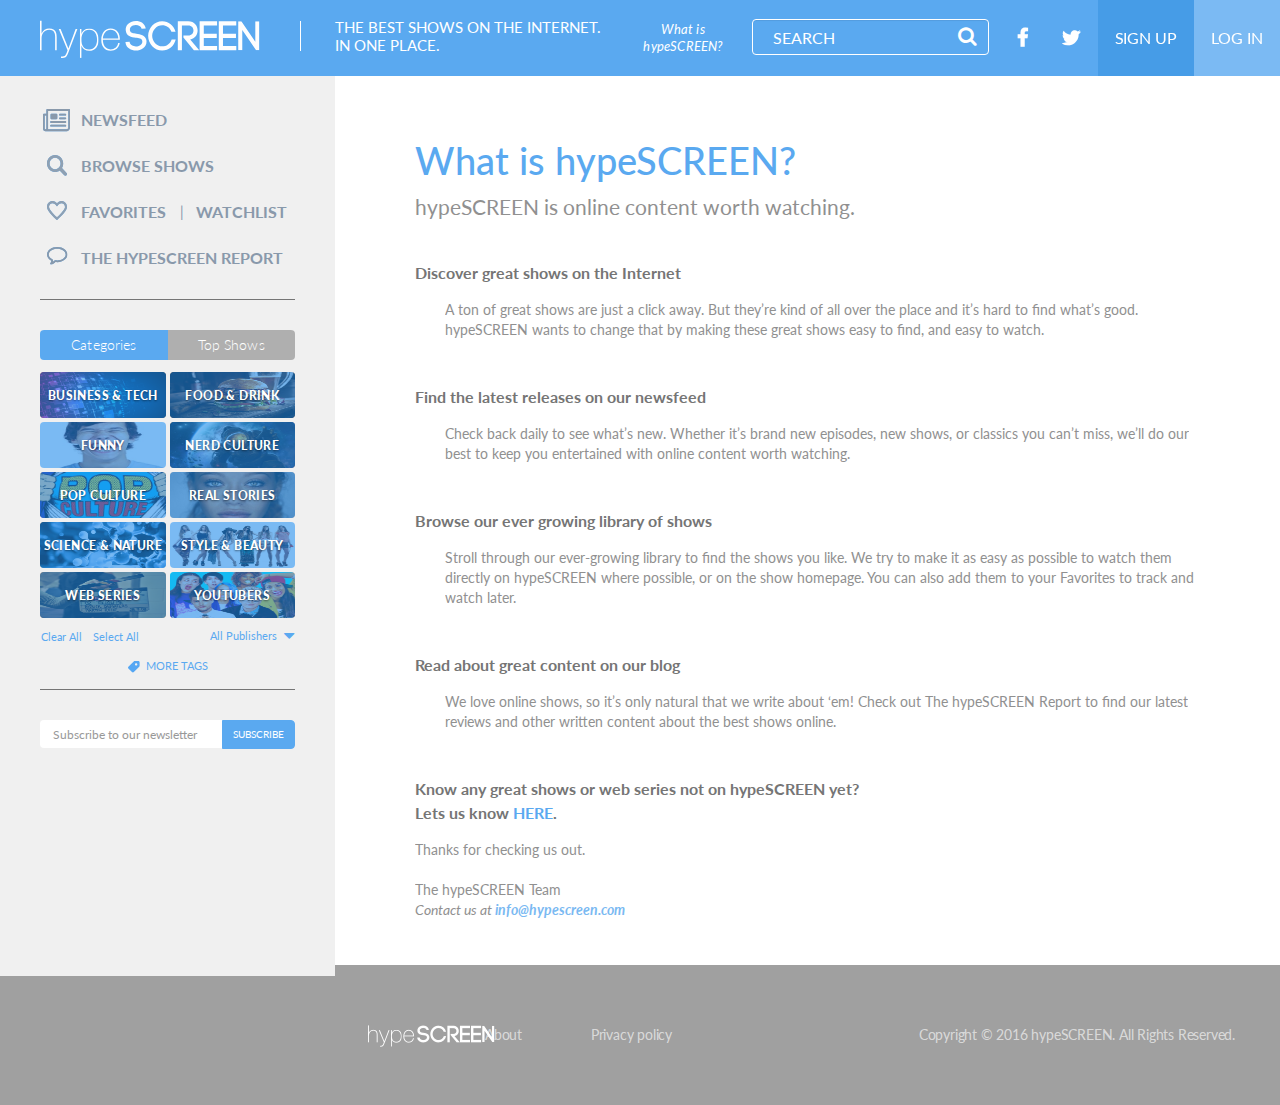
==== about.html @ 7e781bf2 "About page" ====
<!DOCTYPE html>
<html lang="en">

<head>
    <meta charset="utf-8">
    <meta http-equiv="X-UA-Compatible" content="IE=edge">
    <meta name="viewport" content="width=device-width, initial-scale=1">
    <meta name="description" content="Web TV Worth Watching">
    <meta name="author" content="">
    <link rel="icon" href="">
    <title>About | hypeSCREEN</title>
    <link href="https://maxcdn.bootstrapcdn.com/font-awesome/4.7.0/css/font-awesome.min.css" rel="stylesheet">
    <link href="styles/css/ie10-viewport-bug-workaround.css" rel="stylesheet">
    <link href="styles/css/main.css" rel="stylesheet">
    <link href="https://fonts.googleapis.com/css?family=Lato:300,400,700|Open+Sans:400,700" rel="stylesheet"> 
    <!--[if lt IE 9]>
      <script src="js/html5shiv.min.js"></script>
      <script src="js/respond.min.js"></script>
    <![endif]-->
</head>

<body id="about-page">
    <!--==========================================
                        Header 
    ===========================================-->
    <header>
        <nav class="navbar navbar-hypescreen">
            <div class="container-fluid">
            
                <!-- Nav mobile -->
                <div class="nav-mobile">
                    <a id="show-sidenav"> 
                        <img src="images/icon/bars_icon.svg" class="bars-icon" /> 
                        <img src="images/icon/close_icon.svg" class="close-icon" /> 
                    </a>
                </div>

                <!-- Logo -->
                <div class="navbar-header"> 
                    <a class="navbar-brand" href="index.html"><img src="images/logo.svg" alt="logo" title="logo"></a> 
                    <p class="tagline">
                        The best shows on the internet. <br/>In one place.
                    </p>
                </div>

                <!-- Navbar menu -->
                <ul class="nav navbar-nav navbar-right">
                    <li class="about-nav"><a href="about.html">What is hypeSCREEN?</a></li>
                    <li class="form-nav">
                        <form class="form-search navbar-form navbar-left">
                            <div class="form-group">
                                  <input type="text" class="form-control" placeholder="Search">
                                    <button type="submit" class="btn btn-submit"><i class="fa fa-search"></i></button>
                            </div>
                        </form>
                    </li>
                    <li class="hidden-xs hidden-sm"><a href=""><i class="fa fa-facebook"></i></a></li>
                    <li class="hidden-xs hidden-sm"><a href=""><i class="fa fa-twitter"></i></a></li>

                    <!-- User not login -->
                    <li class="nav-signup"><a href="#">Sign Up</a></li> 
                    <li class="nav-login"><a href="#" data-toggle="modal" data-target="#loginModal">LOG IN</a></li>

                    <!-- User login -->
                    <!-- <li class="dropdown user-login">
                        <a href="#" class="dropdown-toggle" data-toggle="dropdown" role="button" aria-haspopup="true" aria-expanded="false"><img src="images/user.png" class="user-img" alt="user" title="user" /></a>
                        <ul class="dropdown-menu">
                            <li><a href="#">My profile</a></li>
                            <li><a href="index.html">Log out</a></li> 
                        </ul>
                    </li> -->
                </ul>
            </div> 
        </nav>
    </header>

    <!--==========================================
                        Main
    ===========================================-->
    <main>


        <!--==========================================
                            SIDENAV
        ===========================================-->
        <aside class="sidenav">
            <nav> 

                <!-- List menu -->
                <ul class="list-menu">
                    <li>
                        <a href="index.html">
                            <img class="is-visible" src="images/icon/sidenav/newsfeed.svg"/> 
                            <img class="is-hidden" src="images/icon/sidenav/newsfeed_blue.svg"/> 
                            Newsfeed
                        </a>
                    </li>
                    <li>
                        <a href="browse.html">
                            <img class="is-visible" src="images/icon/sidenav/browse_shows.svg"/> 
                            <img class="is-hidden" src="images/icon/sidenav/browse_shows_blue.svg"/> 
                            Browse shows
                        </a>
                    </li>
                    <li>
                        <a href="my-favorites-not-login.html">
                            <img class="is-visible" src="images/icon/sidenav/favorites.svg"/> 
                            <img class="is-hidden" src="images/icon/sidenav/favorites_blue.svg"/> 
                            Favorites
                        </a>
                        <div class="separate">|</div>
                        <a href="my-watchlist-not-login.html">Watchlist</a>
                    </li>
                    <li>
                        <a href="#">
                            <img class="is-visible" src="images/icon/sidenav/comment.svg"/> 
                            <img class="is-hidden" src="images/icon/sidenav/comment_blue.svg"/> 
                            The Hypescreen Report
                        </a>
                    </li>
                </ul>

                <div class="sidenav-tab">
                    
                    <ul class="list-inline">
                        <li class="active"><a href="#categories" data-toggle="tab">Categories</a></li>
                        <li><a href="#top-shows" data-toggle="tab">Top Shows</a></li>
                    </ul>

                    <div class="tab-content">

                        <!-- Filter -->
                        <div id="categories" class="filter tab-pane active fade in">

                            <!-- Filter Header -->
                            <div class="filter-header visible-xs visible-sm">
                                <h2>- CHOOSE YOUR CATEGORIES -</h2>
                            </div>

                            <!-- Filter Body -->
                            <div class="filter-body">

                                <!-- Filter Tags -->
                                <div class="filter-tags">

                                    <button type="button" class="btn btn-tag btn-tag-image" data-color="default" 
                                        data-slug="business-tech">
                                        <div class="image">
                                            <img src="images/tags/business_technology.jpg" alt="Business & tech" 
                                            title="Business & tech"/>
                                        </div>
                                        <span>BUSINESS &amp; TECH</span>
                                    </button>

                                    <button type="button" class="btn btn-tag btn-tag-image" data-color="default" 
                                        data-slug="food-drink">
                                        <div class="image">
                                            <img src="images/tags/food_drink.jpg" alt="Food & Drink" title="Food & Drink"/>
                                        </div>
                                        <span>FOOD &amp; DRINK</span>
                                    </button>

                                    <button type="button" class="btn btn-tag btn-tag-image" data-color="default" 
                                        data-slug="funny">
                                        <div class="image">
                                            <img src="images/tags/funny.jpg" alt="Funny" title="Funny"/>
                                        </div>
                                        <span>FUNNY</span>
                                    </button>

                                    <button type="button" class="btn btn-tag btn-tag-image" data-color="default" 
                                        data-slug="nerd-culture">
                                        <div class="image">
                                            <img src="images/tags/nerd_culture.jpg" alt="Nerd Culture" title="Nerd Culture"/>
                                        </div>
                                        <span>NERD CULTURE</span>
                                    </button>

                                    <button type="button" class="btn btn-tag btn-tag-image" data-color="default" 
                                        data-slug="pop-culture">
                                        <div class="image">
                                            <img src="images/tags/pop_culture.jpg" alt="Pop Culture" title="Pop Culture"/>
                                        </div>
                                        <span>POP CULTURE</span>
                                    </button>

                                    <button type="button" class="btn btn-tag btn-tag-image" data-color="default" 
                                        data-slug="real-stories">
                                        <div class="image">
                                            <img src="images/tags/real_stories.jpg" alt="Real Stories" title="Real Stories"/>
                                        </div>
                                        <span>REAL STORIES</span>
                                    </button>

                                    <button type="button" class="btn btn-tag btn-tag-image" data-color="default" 
                                        data-slug="science-nature">
                                        <div class="image">
                                            <img src="images/tags/science_nature.jpg" alt="Science Nature" title="Science Nature"/>
                                        </div>
                                        <span>SCIENCE &amp; NATURE</span>
                                    </button>

                                    <button type="button" class="btn btn-tag btn-tag-image" data-color="default" 
                                        data-slug="style-beauty">
                                        <div class="image">
                                            <img src="images/tags/style_beauty.jpg" alt="Style Beauty" title="Style Beauty"/>
                                        </div>
                                        <span>STYLE &amp; BEAUTY</span>
                                    </button>

                                    <button type="button" class="btn btn-tag btn-tag-image" data-color="default" 
                                        data-slug="web-series">
                                        <div class="image">
                                            <img src="images/tags/web_series.jpg" alt="Web Series" title="Web Series"/>
                                        </div>
                                        <span>WEB SERIES</span>
                                    </button>

                                    <button type="button" class="btn btn-tag btn-tag-image" data-color="default" 
                                        data-slug="youtubers">
                                        <div class="image">
                                            <img src="images/tags/youtubers.jpg" alt="Youtubers" title="Youtubers"/>
                                        </div>
                                        <span>YOUTUBERS</span>
                                    </button>

                                </div>

                                <!-- Filter Action -->
                                <div class="filter-action clearfix">
                                    <div class="pull-left">
                                        <a href="#" class="btn btn-link">Clear All</a>
                                        <a href="#" class="btn btn-link">Select All</a>
                                    </div>
                                    <div class="pull-right">
                                        <div class="dropdown">
                                            <button class="btn btn-link dropdown-toggle" type="button" id="dropdownMenu1" data-toggle="dropdown" aria-haspopup="true" aria-expanded="true">
                                                All Publishers <i class="fa fa-caret-down"></i>
                                            </button>
                                            <ul class="dropdown-menu" aria-labelledby="dropdownMenu1">
                                                <li><a href="#">Action</a></li>
                                                <li><a href="#">Another action</a></li>
                                                <li><a href="#">Something else here</a></li>
                                                <li role="separator" class="divider"></li>
                                                <li><a href="#">Separated link</a></li>
                                            </ul>
                                        </div>
                                    </div>
                                </div>

                                <!-- Filter More Tags -->
                                <div class="filter-more-tags collapse" id="MoreTags">
                                    
                                        <button type="button" class="btn btn-tag" data-color="default" data-slug="animation">
                                            Animation
                                        </button>
                                    
                                        <button type="button" class="btn btn-tag" data-color="default" data-slug="art-dance">
                                            Art &amp; Dance
                                        </button>
                                    
                                        <button type="button" class="btn btn-tag" data-color="default" data-slug="automotive">
                                            Automotive
                                        </button>
                                    
                                        <button type="button" class="btn btn-tag" data-color="default" data-slug="celebs">
                                            Celebs
                                        </button>
                                    
                                        <button type="button" class="btn btn-tag" data-color="default" data-slug="classics">
                                            Classics
                                        </button>
                                    
                                        <button type="button" class="btn btn-tag" data-color="default" data-slug="diy-life-hacks">
                                            DIY &amp; Life Hacks
                                        </button>
                                    
                                        <button type="button" class="btn btn-tag" data-color="default" data-slug="documentary">
                                            Documentary
                                        </button>
                                    
                                        <button type="button" class="btn btn-tag" data-color="default" data-slug="drama">
                                            Drama
                                        </button>
                                    
                                        <button type="button" class="btn btn-tag" data-color="default" data-slug="game-shows">
                                            Game Shows
                                        </button>
                                    
                                        <button type="button" class="btn btn-tag" data-color="default" data-slug="gaming">
                                            Gaming
                                        </button>
                                    
                                        <button type="button" class="btn btn-tag" data-color="default" data-slug="health-wellness">
                                            Health &amp; Wellness
                                        </button>
                                    
                                        <button type="button" class="btn btn-tag" data-color="default" data-slug="history">
                                            History
                                        </button>
                                    
                                        <button type="button" class="btn btn-tag" data-color="default" data-slug="home-hospitality">
                                            Home &amp; Hospitality
                                        </button>
                                    
                                        <button type="button" class="btn btn-tag" data-color="default" data-slug="informational">
                                            Informational
                                        </button>
                                    
                                        <button type="button" class="btn btn-tag" data-color="default" data-slug="instructional">
                                            Instructional
                                        </button>
                                    
                                        <button type="button" class="btn btn-tag" data-color="default" data-slug="interviews">
                                            Interviews
                                        </button>
                                    
                                        <button type="button" class="btn btn-tag" data-color="default" data-slug="jokes-sketch-comedy">
                                            Jokes &amp; Sketch Comedy
                                        </button>
                                    
                                        <button type="button" class="btn btn-tag" data-color="default" data-slug="lgbt">
                                            LGBT
                                        </button>
                                    
                                        <button type="button" class="btn btn-tag" data-color="default" data-slug="love-dating">
                                            Love &amp; Dating
                                        </button>
                                    
                                        <button type="button" class="btn btn-tag" data-color="default" data-slug="movies-tv">
                                            Movies &amp; TV
                                        </button>
                                    
                                        <button type="button" class="btn btn-tag" data-color="default" data-slug="music">
                                            Music
                                        </button>
                                    
                                        <button type="button" class="btn btn-tag" data-color="default" data-slug="news">
                                            News
                                        </button>
                                    
                                        <button type="button" class="btn btn-tag" data-color="default" data-slug="our-faves">
                                            Our Faves
                                        </button>
                                    
                                        <button type="button" class="btn btn-tag" data-color="default" data-slug="parenthood">
                                            Parenthood
                                        </button>
                                    
                                        <button type="button" class="btn btn-tag" data-color="default" data-slug="pranks">
                                            Pranks
                                        </button>
                                    
                                        <button type="button" class="btn btn-tag" data-color="default" data-slug="reality">
                                            Reality
                                        </button>
                                    
                                        <button type="button" class="btn btn-tag" data-color="default" data-slug="reviews">
                                            Reviews
                                        </button>
                                    
                                        <button type="button" class="btn btn-tag" data-color="default" data-slug="sci-fi">
                                            Sci Fi
                                        </button>
                                    
                                        <button type="button" class="btn btn-tag" data-color="default" data-slug="sports">
                                            Sports
                                        </button>
                                    
                                        <button type="button" class="btn btn-tag" data-color="default" data-slug="talk-shows">
                                            Talk Shows
                                        </button>
                                    
                                        <button type="button" class="btn btn-tag" data-color="default" data-slug="teens">
                                            Teens
                                        </button>
                                    
                                        <button type="button" class="btn btn-tag" data-color="default" data-slug="thriller">
                                            Thriller
                                        </button>
                                    
                                        <button type="button" class="btn btn-tag" data-color="default" data-slug="travel">
                                            Travel
                                        </button>
                                    
                                </div>

                                <!-- Button Filter More Tags -->
                                <div class="btn-more-tags">
                                    <a class="btn btn-link collapsed" role="button" data-toggle="collapse" href="#MoreTags" aria-expanded="false" aria-controls="MoreTags">
                                        <img src="images/icon/tags_icon.svg"/>&nbsp; <span>More Tags</span>
                                    </a> 
                                </div> 
                            </div>
                        </div> 

                        <!-- Top Shows -->
                        <div id="top-shows" class="top-shows tab-pane fade">
                            <h2 class="visible-xs visible-sm">TOP SHOWS: </h2>
                            <div class="top-shows-dropdown"> 
                                <div class="btn-group clearfix">
                                    <button type="button" class="btn btn-primary">Funny</button>
                                    <button type="button" class="btn btn-primary dropdown-toggle" data-toggle="dropdown" aria-haspopup="true" aria-expanded="false">
                                        <i class="fa fa-caret-down"></i>
                                    </button>
                                    <ul class="dropdown-menu">
                                        <li><a href="#">Action</a></li>
                                        <li><a href="#">Another action</a></li>
                                        <li><a href="#">Something else here</a></li>
                                        <li role="separator" class="divider"></li>
                                        <li><a href="#">Separated link</a></li>
                                    </ul>
                                </div>
                            </div>
                            <div class="clearfix"></div>
                            <ul>
                                <li>
                                    <a href="#">
                                        <img src="images/top_shows/ice_hockey.png" alt="ice hockey" title="ice hockey">
                                        <h5 class="title">
                                            <span>Comedians In Cars Getting Coffee</span>
                                        </h5>
                                    </a>
                                </li>
                                <li>
                                    <a href="#">
                                        <img src="images/top_shows/pewdiepie.png" alt="pewdiepie" title="pewdiepie">
                                        <h5 class="title">
                                            <span>Every Single Step w/ Nigel Lythgoe</span>
                                        </h5>
                                    </a>
                                </li>
                                <li>
                                    <a href="#">
                                        <img src="images/top_shows/klub.png" alt="klub" title="klub">
                                        <h5 class="title">
                                            <span>Conde Nast Traveler</span>
                                        </h5>
                                    </a>
                                </li>
                                <li>
                                    <a href="#">
                                        <img src="images/top_shows/kontrafakt.png" alt="kontrafakt" title="kontrafakt">
                                        <h5 class="title">
                                            <span>Donald Trump's The Art of The Deal </span>
                                        </h5>
                                    </a>
                                </li>
                                <li>
                                    <a href="#">
                                        <img src="images/top_shows/moto.png" alt="moto" title="moto">
                                        <h5 class="title">
                                            <span>BlackBoxTV Presents | Horror Anthology Series</span>
                                        </h5>
                                    </a>
                                </li>
                                <li>
                                    <a href="#">
                                        <img src="images/top_shows/camel.png" alt="camel" title="camel">
                                        <h5 class="title">
                                            <span>Fear of the Walking Dead Flight 462</span>
                                        </h5>
                                    </a>
                                </li>
                            </ul>
                            <a href="#" class="go-to">GO TO ALL <img src="images/icon/arrow_right_icon.svg"/></a>
                        </div>
                        
                    </div>

                </div>
                
                <!-- Subscribe form -->
                <div class="subscribe-form"> 
                    <form>
                        <div class="form-group">
                            <input type="text" name="email_subscribe" class="form-control" placeholder="Subscribe to our newsletter"/>
                        </div>
                        <button type="button" class="btn btn-primary" data-toggle="modal" data-target="#subscriberModal">Subscribe</button>
                    </form>
                </div>
            </nav>
            <div id="nav-backdrop"></div>
        </aside>


        <!--==========================================
                        MAIN CONTENT
        ===========================================-->
        <div class="main-content">
            <div class="container">
                <h1>
                    What is hypeSCREEN?
                </h1>
                <p class="lead">
                    hypeSCREEN is online content worth watching. 
                </p>

                <div class="about-content">
                    <h2>Discover great shows on the Internet</h2>
                    <p>A ton of great shows are just a click away. But they’re kind of all over the place and it’s hard to find what’s good. hypeSCREEN wants to change that by making these great shows easy to find, and easy to watch.</p>

                    <h2>Find the latest releases on our newsfeed</h2>
                    <p>Check back daily to see what’s new. Whether it’s brand new episodes, new shows, or classics you can’t miss, we’ll do our best to keep you entertained with online content worth watching.</p>

                    <h2>Browse our ever growing library of shows</h2>
                    <p>Stroll through our ever-growing library to find the shows you like. We try to make it as easy as possible to watch them directly on hypeSCREEN where possible, or on the show homepage. You can also add them to your Favorites to track and watch later.</p>

                    <h2>Read about great content on our blog</h2>
                    <p>We love online shows, so it’s only natural that we write about ‘em! Check out The hypeSCREEN Report to find our latest reviews and other written content about the best shows online.</p>

                    <h2>
                        Know any great shows or web series not on hypeSCREEN yet? <br>
                        Lets us know <a
                            href="https://docs.google.com/forms/d/1oXTJEG0Bbt1HgHPmGmPhkplFJJQhN__hNV4ZJZf5wL0/viewform?c=0&w=1"
                            target="_blank">HERE</a>.
                    </h2>

                    <p class="no-padding">Thanks for checking us out.</p>
                    <p class="no-padding">The hypeSCREEN Team<br>
                        <i>Contact us at <a href="mailto:info@hypescreen.com">info@hypescreen.com</a></i></p>

                </div>

            </div>
        </div>
    </main>

    <!--==========================================
                        Footer
    ===========================================-->
    <footer id="footer" class="footer">
        <div class="footer-inner container">
            <div class="footer-logo">
                <a href="#">
                    <img src="images/logo_footer.png" alt="logo" title="logo" />
                </a>
            </div>
            <div class="footer-links">
                <ul class="list-inline">
                    <li><a href="#">About</a></li>
                    <li><a href="#">Privacy policy</a></li>
                </ul>
            </div>
            <div class="footer-copyright">
                <span>Copyright &copy; 2016 <a href="#">hypeSCREEN</a>. All Rights Reserved.</span>
            </div>
        </div>
    </footer>

    <!-- LOG IN Modal -->
    <div class="modal fade v-middle login-modal" id="loginModal" tabindex="-1" role="dialog" aria-labelledby="loginModalLabel">
        <div class="modal-dialog" role="document">
            <div class="modal-content">
                <div class="modal-header">
                    <button type="button" class="close" data-dismiss="modal" aria-label="Close"><img src="images/icon/close_modal_icon.svg"/></button>
                    <img src="images/logo_lg.png" alt="logo" title="logo" />
                </div>
                <div class="modal-body">
                    <div class="auth">
                        <a href="user-login.html" class="facebook"><img src="images/sign_in_fb.png"/></a>
                        <a href="user-login.html" class="google-plus"><img src="images/sign_in_google.png"/></a>
                    </div>
                    <form>
                        <div class="form-group">
                            <input type="email" class="form-control" id="email" placeholder="Email">
                        </div>
                        <div class="form-group">
                            <input type="password" class="form-control" id="password" placeholder="Password">
                        </div> 

                        <!-- Button Login -->  <!-- <button type="submit" class="btn btn-primary btn-login">Log in</button> -->

                        <!-- For demo page --> <a href="user-login.html" class="btn btn-primary btn-login">Log in</a>

                        <a href="#" class="btn btn-link btn-signup">Or sign up here</a>
                    </form>
                </div> 
            </div>
        </div>
    </div>

    <!-- LOG IN Favorites Modal -->
    <div class="modal fade v-middle login-modal" id="loginModalFavorites" tabindex="-1" role="dialog" aria-labelledby="loginModalFavoritesLabel">
        <div class="modal-dialog" role="document">
            <div class="modal-content">
                <div class="modal-header">
                    <button type="button" class="close" data-dismiss="modal" aria-label="Close"><img src="images/icon/close_modal_icon.svg"/></button>
                    <img src="images/logo_lg.png" alt="logo" title="logo" />
                </div>
                <div class="modal-body">
                    <div class="auth">
                        <a href="user-login.html" class="facebook"><img src="images/sign_in_fb.png"/></a>
                        <a href="user-login.html" class="google-plus"><img src="images/sign_in_google.png"/></a>
                    </div>
                    <form>
                        <div class="form-group">
                            <input type="email" class="form-control" id="email" placeholder="Email">
                        </div>
                        <div class="form-group">
                            <input type="password" class="form-control" id="password" placeholder="Password">
                        </div> 

                        <!-- Button Login -->  <!-- <button type="submit" class="btn btn-primary btn-login">Log in</button> -->

                        <!-- For demo page --> <a href="my-favorites.html" class="btn btn-primary btn-login">Log in</a>

                        <a href="#" class="btn btn-link btn-signup">Or sign up here</a>
                    </form>
                </div> 
            </div>
        </div>
    </div>

    <!-- SUBSCRIBER MODAL -->
    <div class="modal fade v-middle subscriber-modal" id="subscriberModal" tabindex="-1" role="dialog" aria-labelledby="subscriberModalLabel">
        <div class="modal-dialog" role="document">
            <div class="modal-content">
                <div class="modal-header">
                    <button type="button" class="close" data-dismiss="modal" aria-label="Close"><img src="images/icon/close_modal_icon.svg"/></button>
                    <img src="images/logo_lg.png" alt="logo" title="logo" />
                    <div class="subscribe-img">
                        <img src="images/subscribe_img.png" class="img-responsive" alt="subscribe" title="subscribe"/>
                    </div>
                </div>
                <div class="modal-body">
                    <h2>
                        Get the best shows online <br/>
                        delivered straight to your inbox.
                    </h2>
                    <!-- Subscribe form -->
                    <div class="subscribe-form"> 
                        <form>
                            <div class="form-group">
                                <input id="email_subscribe" type="email" name="email_subscribe" class="form-control" placeholder="Enter your email address"/>
                            </div>
                            <button type="submit" class="btn btn-primary">Subscribe</button>
                        </form>
                    </div>
                    <h3>
                        Or sign up, <br/>
                        to get the newsletter + full access to site.
                    </h3>
                    <a href="#" class="btn btn-primary btn-signup" data-toggle="modal" data-target="#signupModal" data-dismiss="modal">Sign Up</a>
                </div> 
            </div>
        </div>
    </div>
    <!--==========================================
                  Javascript core
    ===========================================-->
    <script src="js/jquery.min.js"></script>
    <!-- <script src="js/modernizr.min.js"></script>   -->
    <script src="js/bootstrap.min.js"></script>
    <script src="js/ie10-viewport-bug-workaround.js"></script>
    <script src="js/custom.js"></script>
</body>

</html>
---- styles/css/ie10-viewport-bug-workaround.css ----
/*!
 * IE10 viewport hack for Surface/desktop Windows 8 bug
 * Copyright 2014-2015 Twitter, Inc.
 * Licensed under MIT (https://github.com/twbs/bootstrap/blob/master/LICENSE)
 */

/*
 * See the Getting Started docs for more information:
 * http://getbootstrap.com/getting-started/#support-ie10-width
 */
@-ms-viewport     { width: device-width; }
@-o-viewport      { width: device-width; }
@viewport         { width: device-width; }
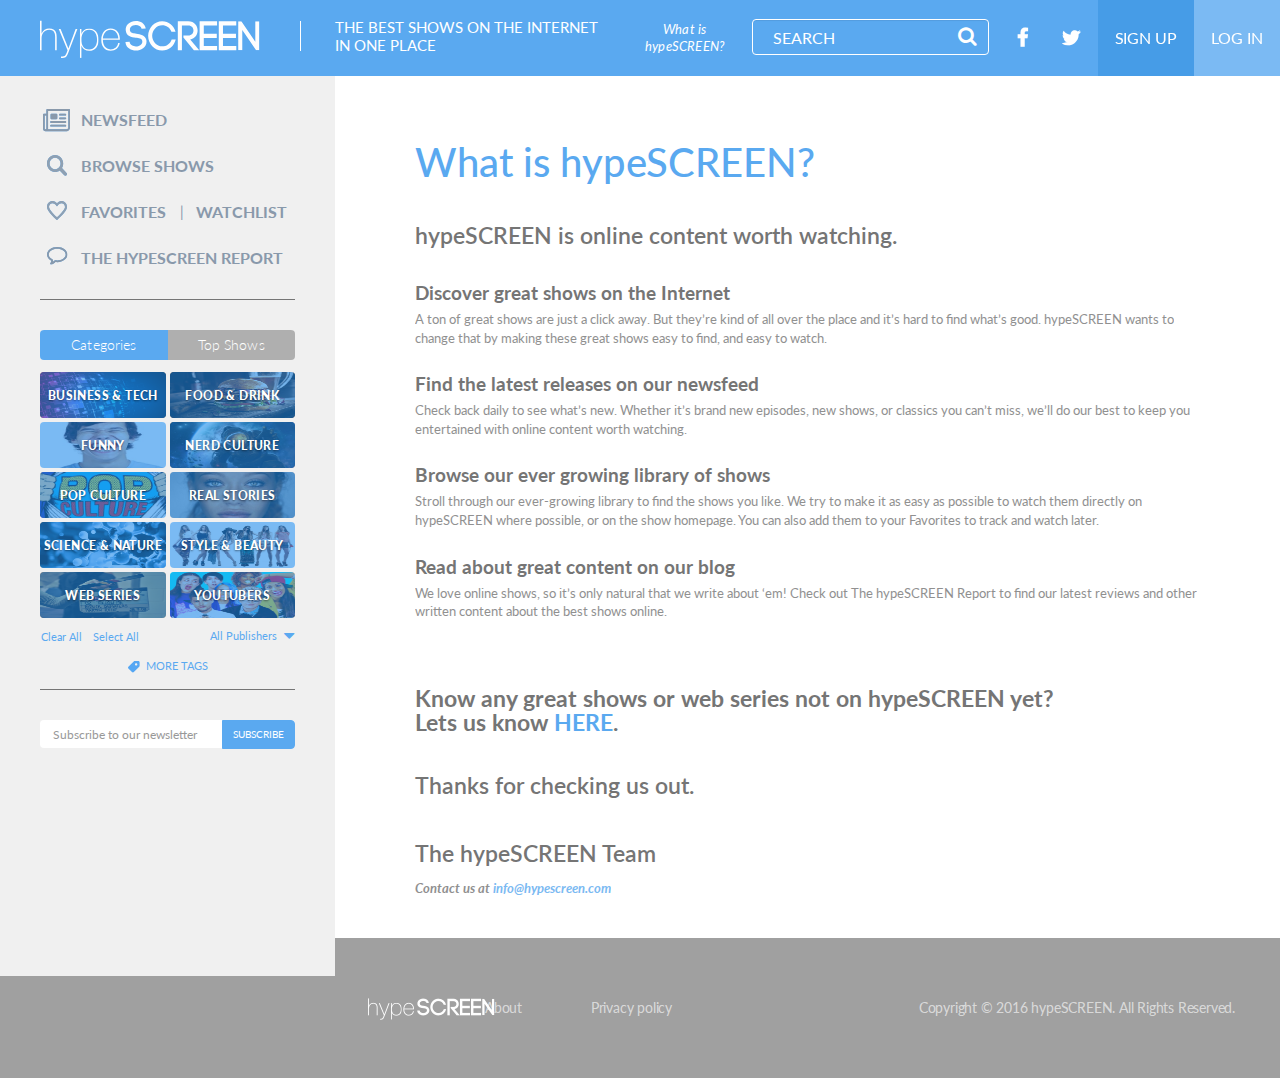
==== commit 5a2abc52: "Remove dot from the tagline and adjust the about page" ====
--- a/about.html
+++ b/about.html
@@ -39,7 +39,7 @@
                 <div class="navbar-header"> 
                     <a class="navbar-brand" href="index.html"><img src="images/logo.svg" alt="logo" title="logo"></a> 
                     <p class="tagline">
-                        The best shows on the internet. <br/>In one place.
+                        The best shows on the internet <br/>In one place
                     </p>
                 </div>
 
@@ -508,17 +508,19 @@
 
                     <h2>Read about great content on our blog</h2>
                     <p>We love online shows, so it’s only natural that we write about ‘em! Check out The hypeSCREEN Report to find our latest reviews and other written content about the best shows online.</p>
-
-                    <h2>
+                    <br/>
+                    <br/>
+
+                    <h2 class="bigger">
                         Know any great shows or web series not on hypeSCREEN yet? <br>
                         Lets us know <a
                             href="https://docs.google.com/forms/d/1oXTJEG0Bbt1HgHPmGmPhkplFJJQhN__hNV4ZJZf5wL0/viewform?c=0&w=1"
                             target="_blank">HERE</a>.
                     </h2>
 
-                    <p class="no-padding">Thanks for checking us out.</p>
-                    <p class="no-padding">The hypeSCREEN Team<br>
-                        <i>Contact us at <a href="mailto:info@hypescreen.com">info@hypescreen.com</a></i></p>
+                    <p class="bigger no-padding">Thanks for checking us out.</p>
+                    <p class="bigger no-padding m-bottom-10">The hypeSCREEN Team</p>
+                    <p class="no-padding"><strong><i>Contact us at <a href="mailto:info@hypescreen.com">info@hypescreen.com</a></i></strong></p>
 
                 </div>
 
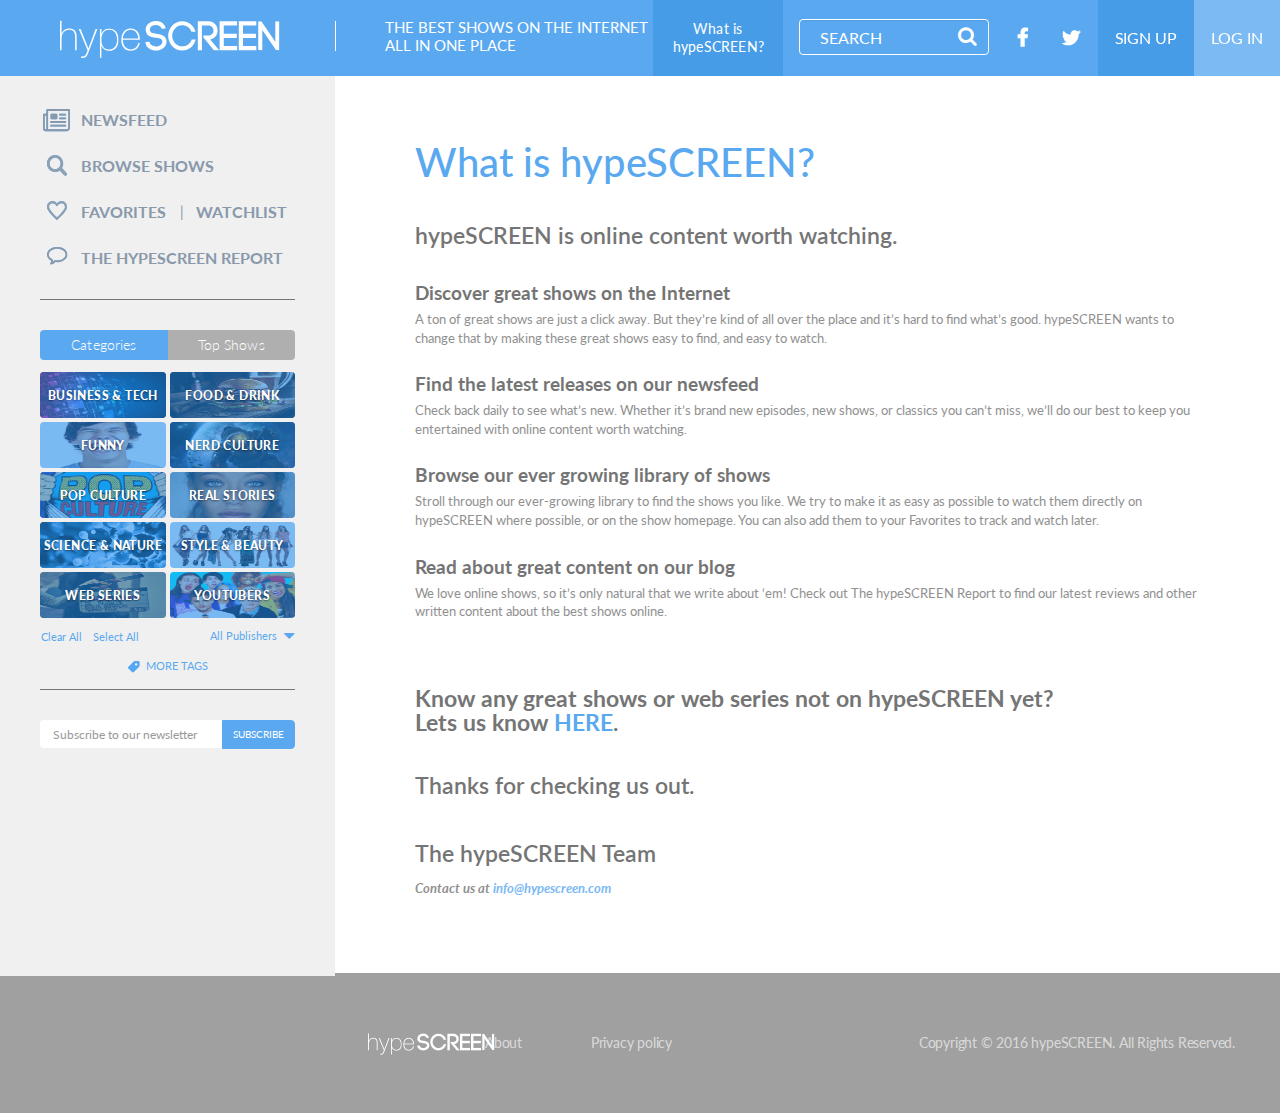
==== commit 61e1fa16: "hS tagline and distance" ====
--- a/about.html
+++ b/about.html
@@ -39,7 +39,7 @@
                 <div class="navbar-header"> 
                     <a class="navbar-brand" href="index.html"><img src="images/logo.svg" alt="logo" title="logo"></a> 
                     <p class="tagline">
-                        The best shows on the internet <br/>In one place
+                        The best shows on the internet <br/>All in one place
                     </p>
                 </div>
 
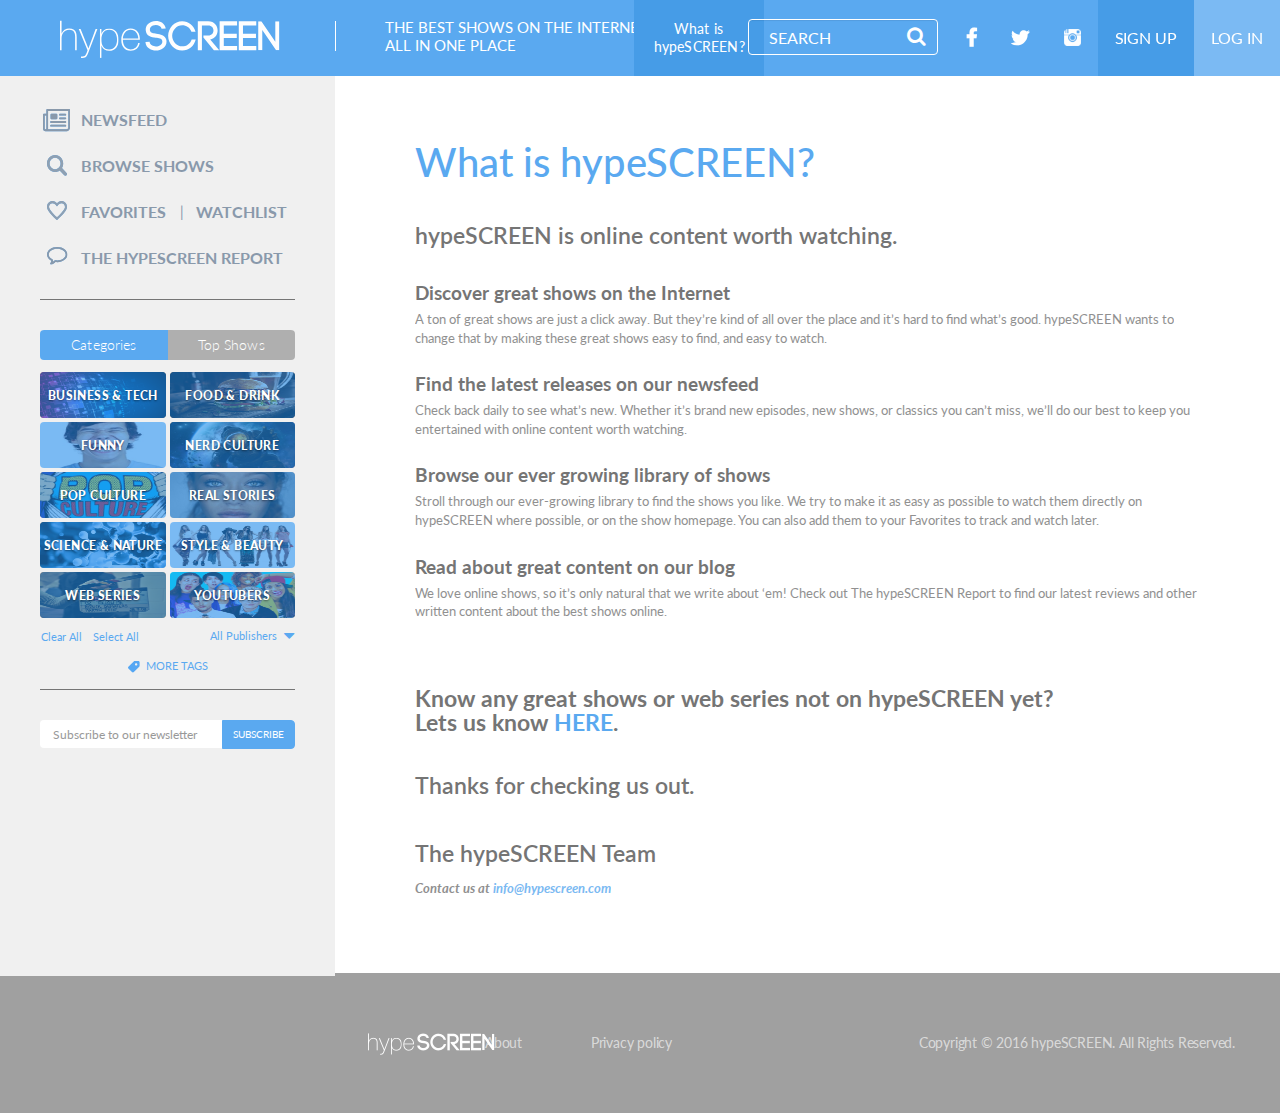
==== commit 8a67edb5: "Add instagram icon" ====
--- a/about.html
+++ b/about.html
@@ -45,7 +45,7 @@
 
                 <!-- Navbar menu -->
                 <ul class="nav navbar-nav navbar-right">
-                    <li class="about-nav"><a href="about.html">What is hypeSCREEN?</a></li>
+                    <li class="about-nav anonymous"><a href="about.html">What is hypeSCREEN?</a></li>
                     <li class="form-nav">
                         <form class="form-search navbar-form navbar-left">
                             <div class="form-group">
@@ -56,6 +56,7 @@
                     </li>
                     <li class="hidden-xs hidden-sm"><a href=""><i class="fa fa-facebook"></i></a></li>
                     <li class="hidden-xs hidden-sm"><a href=""><i class="fa fa-twitter"></i></a></li>
+                    <li class="hidden-xs hidden-sm"><a href="https://www.instagram.com/hypescreen/"><img class="instagram-icon" src="images/icon/instagram.png"/></a></li>
 
                     <!-- User not login -->
                     <li class="nav-signup"><a href="#">Sign Up</a></li> 
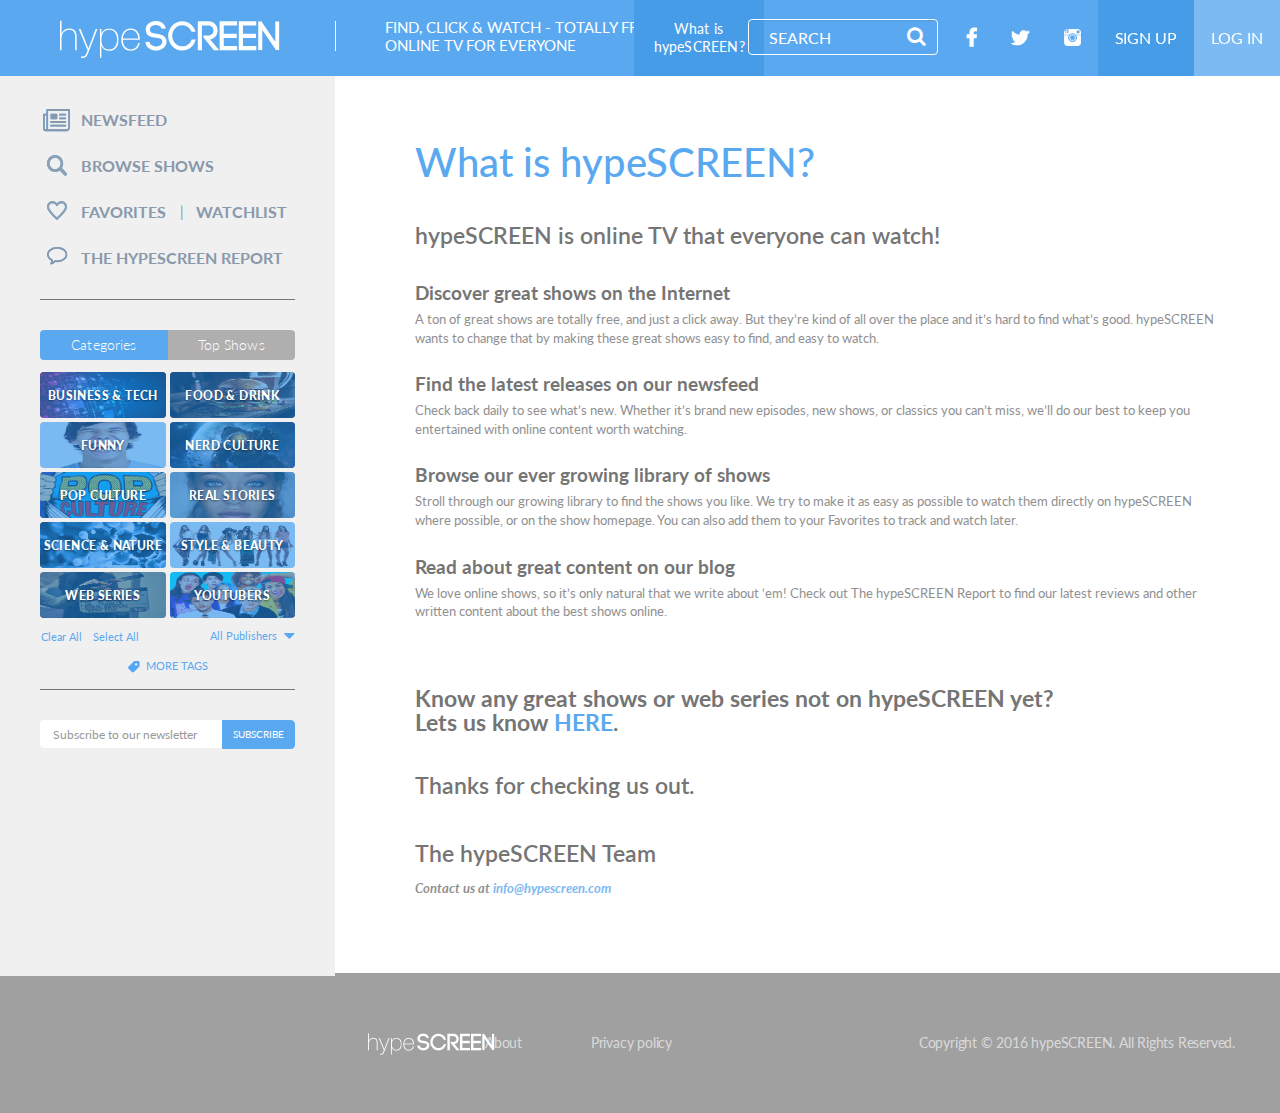
==== commit 838b6693: "A few changes to website copy" ====
--- a/about.html
+++ b/about.html
@@ -39,7 +39,7 @@
                 <div class="navbar-header"> 
                     <a class="navbar-brand" href="index.html"><img src="images/logo.svg" alt="logo" title="logo"></a> 
                     <p class="tagline">
-                        The best shows on the internet <br/>All in one place
+                        FIND, CLICK &amp; WATCH - TOTALLY FREE <br/>ONLINE TV FOR EVERYONE
                     </p>
                 </div>
 
@@ -494,18 +494,18 @@
                     What is hypeSCREEN?
                 </h1>
                 <p class="lead">
-                    hypeSCREEN is online content worth watching. 
+                    hypeSCREEN is online TV that everyone can watch! 
                 </p>
 
                 <div class="about-content">
                     <h2>Discover great shows on the Internet</h2>
-                    <p>A ton of great shows are just a click away. But they’re kind of all over the place and it’s hard to find what’s good. hypeSCREEN wants to change that by making these great shows easy to find, and easy to watch.</p>
+                    <p>A ton of great shows are totally free, and just a click away. But they’re kind of all over the place and it’s hard to find what’s good. hypeSCREEN wants to change that by making these great shows easy to find, and easy to watch.</p>
 
                     <h2>Find the latest releases on our newsfeed</h2>
                     <p>Check back daily to see what’s new. Whether it’s brand new episodes, new shows, or classics you can’t miss, we’ll do our best to keep you entertained with online content worth watching.</p>
 
                     <h2>Browse our ever growing library of shows</h2>
-                    <p>Stroll through our ever-growing library to find the shows you like. We try to make it as easy as possible to watch them directly on hypeSCREEN where possible, or on the show homepage. You can also add them to your Favorites to track and watch later.</p>
+                    <p>Stroll through our growing library to find the shows you like. We try to make it as easy as possible to watch them directly on hypeSCREEN where possible, or on the show homepage. You can also add them to your Favorites to track and watch later.</p>
 
                     <h2>Read about great content on our blog</h2>
                     <p>We love online shows, so it’s only natural that we write about ‘em! Check out The hypeSCREEN Report to find our latest reviews and other written content about the best shows online.</p>
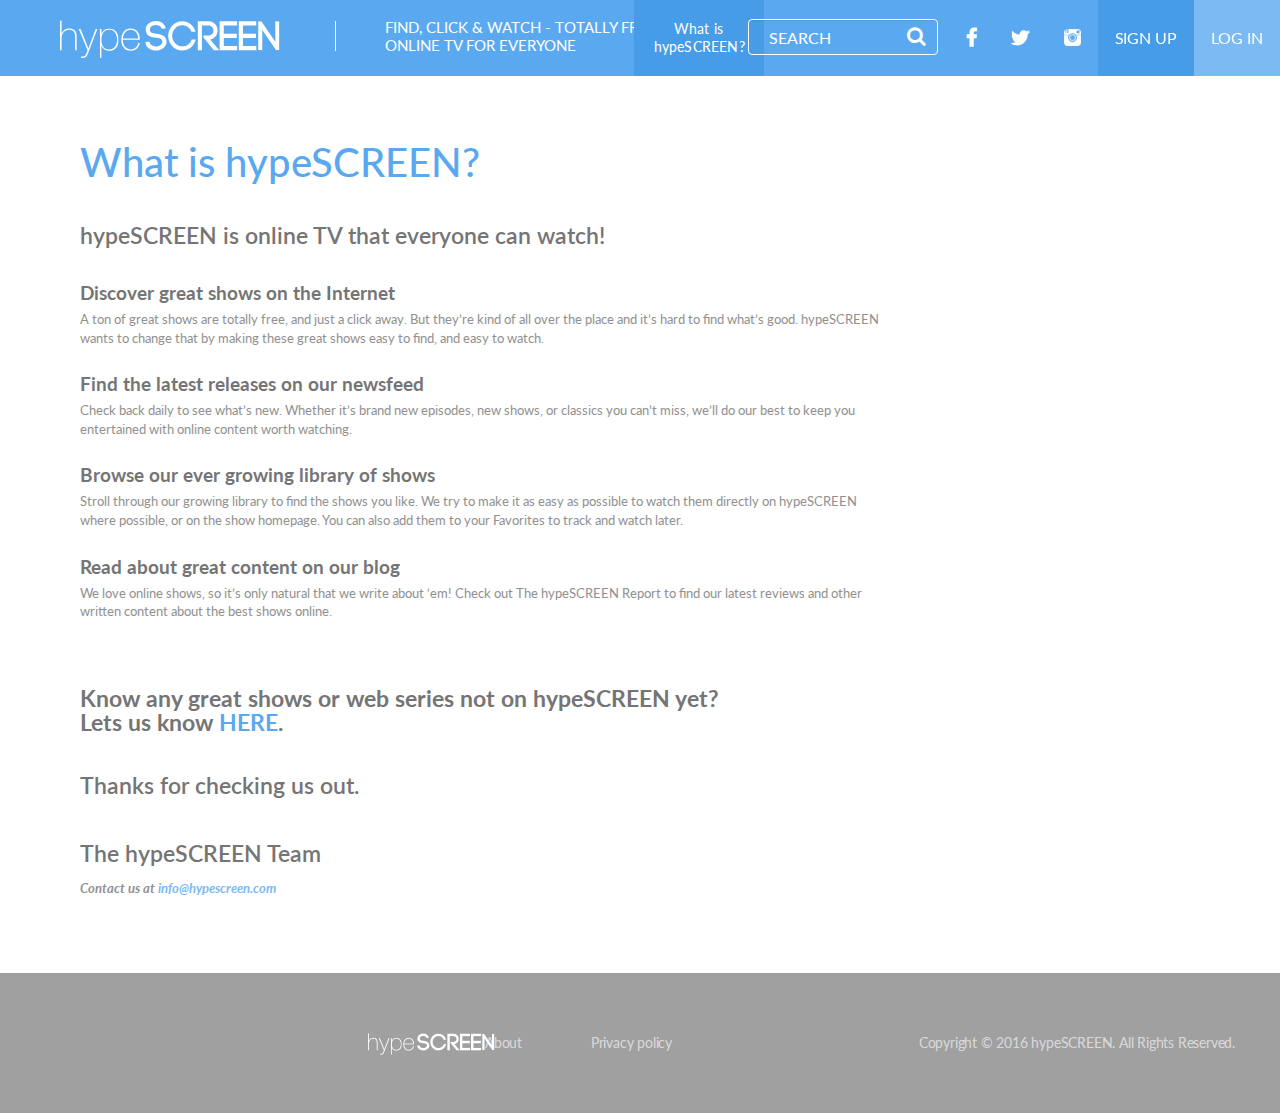
==== commit 50df2f6b: "link favicon all pages" ====
--- a/about.html
+++ b/about.html
@@ -7,7 +7,7 @@
     <meta name="viewport" content="width=device-width, initial-scale=1">
     <meta name="description" content="Web TV Worth Watching">
     <meta name="author" content="">
-    <link rel="icon" href="">
+    <link rel="shortcut icon" type="image/png" href="http://hypescreen.com/static/base/images/favicon.png"/>
     <title>About | hypeSCREEN</title>
     <link href="https://maxcdn.bootstrapcdn.com/font-awesome/4.7.0/css/font-awesome.min.css" rel="stylesheet">
     <link href="styles/css/ie10-viewport-bug-workaround.css" rel="stylesheet">
